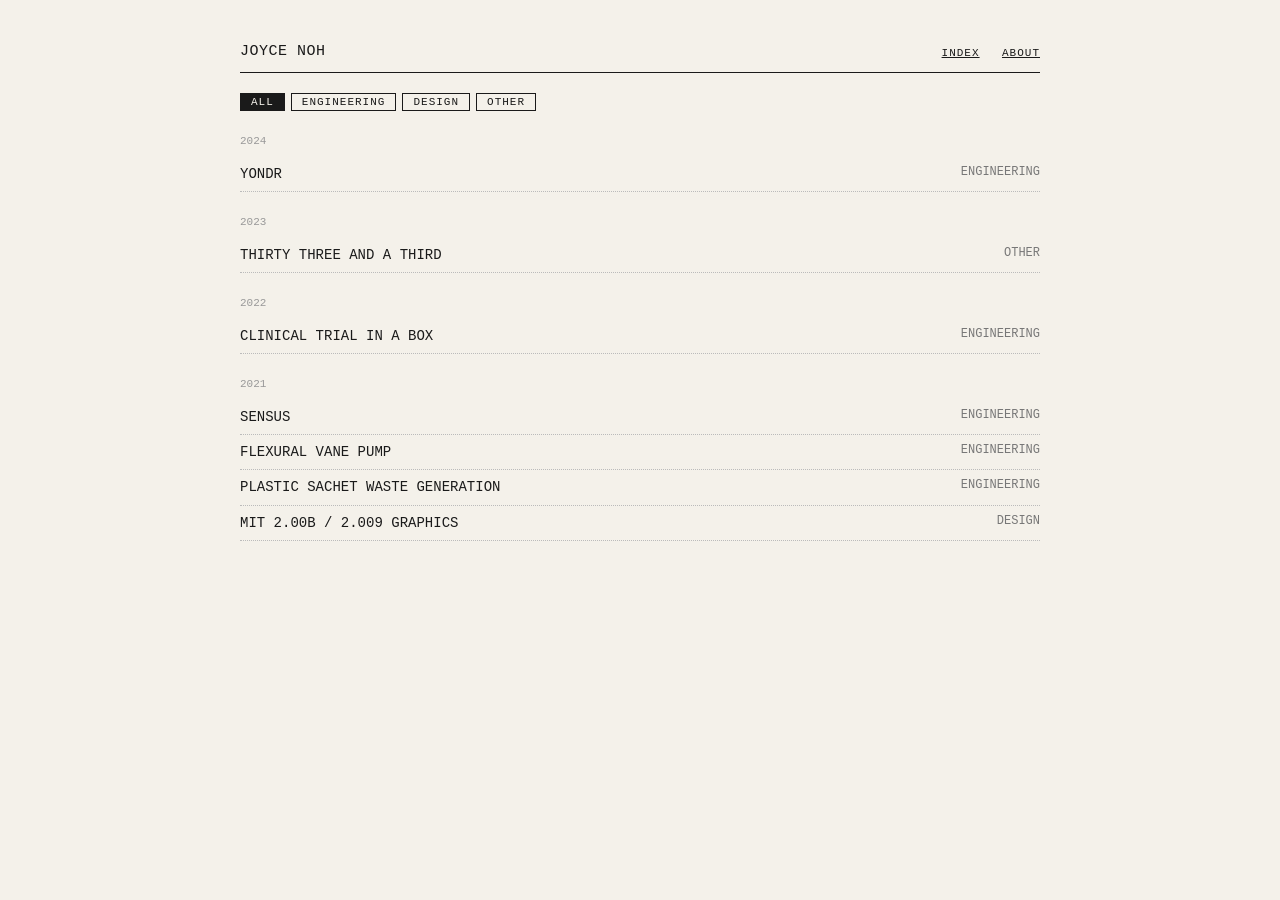
==== index.html @ 88b2808a "Initial portfolio: homepage, about, project pages" ====
<!DOCTYPE html>
<html lang="en">
<head>
    <meta charset="UTF-8">
    <meta name="viewport" content="width=device-width, initial-scale=1.0">
    <title>Joyce Noh</title>
    <link rel="stylesheet" href="style.css">
</head>
<body>
    <!-- HEADER: name + nav. Becomes the "window" chrome later. -->
    <header class="site-header">
        <span class="logo">Joyce Noh</span>
        <nav class="site-nav">
            <a href="index.html">Index</a>
            <a href="about.html">About</a>
        </nav>
    </header>

    <!-- FILTER BAR: clickable discipline buttons. -->
    <nav class="filters">
        <button class="filter is-active" data-filter="all">All</button>
        <button class="filter" data-filter="engineering">Engineering</button>
        <button class="filter" data-filter="design">Design</button>
        <button class="filter" data-filter="other">Other</button>
    </nav>
    
    <!-- PROJECT LIST: work goes here -->
     <main class="archive">

        <!-- 2024 Projects -->
        <section class="year-group">
            <h2 class="year">2024</h2>

            <article class="project" data-discipline="engineering">
                <a href="yondr.html" class="project-link">
                    <span class="project-title">Yondr</span>
                    <span class="project-tag">Engineering</span>
                </a>
            </article>
        </section>

        <!-- 2023 Projects -->
        <section class="year-group">
            <h2 class="year">2023</h2>

            <article class="project" data-discipline="other">
                <a href="thirty-three.html" class="project-link">
                    <span class="project-title">Thirty Three and a Third</span>
                    <span class="project-tag">Other</span>
                </a>
            </article>
        </section>

        <!-- 2022 Projects -->
        <section class="year-group">
            <h2 class="year">2022</h2>

            <article class="project" data-discipline="engineering">
                <a href="clinical-trial.html" class="project-link">
                    <span class="project-title">Clinical Trial in a Box</span>
                    <span class="project-tag">Engineering</span>
                </a>
            </article>
        </section>

        <!-- 2021 Projects -->
        <section class="year-group">
            <h2 class="year">2021</h2>

            <article class="project" data-discipline="engineering">
                <a href="sensus.html" class="project-link">
                    <span class="project-title">Sensus</span>
                    <span class="project-tag">Engineering</span>
                </a>
            </article>

            <article class="project" data-discipline="engineering">
                <a href="vane-pump.html" class="project-link">
                    <span class="project-title">Flexural Vane Pump</span>
                    <span class="project-tag">Engineering</span>
                </a>
            </article>

            <article class="project" data-discipline="engineering">
                <a href="plastic-sachet.html" class="project-link">
                    <span class="project-title">Plastic Sachet Waste Generation</span>
                    <span class="project-tag">Engineering</span>
                </a>
            </article>

            <article class="project" data-discipline="design">
                <a href="mit-graphics.html" class="project-link">
                    <span class="project-title">MIT 2.00B / 2.009 Graphics</span>
                    <span class="project-tag">Design</span>
                </a>
            </article>
        </section>
        
     </main>

     <script src="script.js"></script>

</body>
</html>
---- style.css ----
/* =======================================================================
    JOYCE NOH - PORTFOLIO STYLES
    One shared stylesheet for the whole site.
    Sections:
        1. Foundation
        2. Header (name + nav, shared across pages)
        3. Filter bag (homepage)
        4. Archive list (homepage)
        5. Project detail page header
        6. Divider
   ======================================================================= */

/* ===== FOUNDATION ===== */
/* The whole page: cream paper, black ink, monospace type,
   centered in a narrow readable column. */
body {
    background: #f4f1ea;
    color: #1a1a1a;
    font-family: 'Courier New', Courier, monospace;
    font-size: 14px;
    line-height: 1.6;
    max-width: 800px;       /* keeps the column narrow & readable */
    margin: 40px auto;      /* centers the page horizontally, adds top/bottom space */
    padding: 0 20px;
}

/* Links: black, underlined - classic, restrained. */
a {
    color: #1a1a1a;
}

/* ===== HEADER (no-frame Swiss) ===== 
   Name on the left, nav on the right, hairline underneath.
   Shared by every page. */
.site-header {
    display: flex;                      /* puts name & nav on one row */
    justify-content: space-between;     /* pushes them to opposite ends of the row */
    align-items: center;
    border-bottom: 1px solid #1a1a1a; /* thin black line under header */
    padding-bottom: 8px;
}

/* The name/logo (a link on sub-pages, back to home). */
.logo {
    font-size: 15px;
    letter-spacing: 0.5px;
    text-transform: uppercase;          /* JOYCE NOH */
    text-decoration: none;              /* removes default underline from links */
}

/* Nav links: small, spaced, uppercase. */
.site-nav a {
    font-size: 11px;
    letter-spacing: 1px;
    text-transform: uppercase;          /* INDEX, ABOUT */
    margin-left: 14px;                  /* space between nav links */
}

/* ===== FILTER BAR (homepage) =====
   The clickable ALL / DESIGN / ENGINEERING / OTHER buttons. */
.filters {
    margin: 20px 0;
    display: flex;
    gap: 6px;
}
.filter {
    font-family: inherit;               /* match the monospace */
    font-size: 11px;
    letter-spacing: 1px;
    text-transform: uppercase;          /* ALL, ENGINEERING, DESIGN, OTHER */
    background: transparent;
    color: #1a1a1a;
    border: 1px solid #1a1a1a;
    padding: 2px 10px;
    cursor: pointer;                    /* shows a clickable hand */
}
/* The currently-selected filter: inverted (black fill). */
.filter.is-active {
    background: #1a1a1a;
    color: #f4f1ea;
}

/* ===== ARCHIVE LIST (homepage)=====
   Year-grouped list of projects, each row title + tag. */
.year {
    font-size: 11px;
    font-weight: normal;
    color: #999;                     /* quiet grey year divider */
    margin: 22px 0 6px;
}
.project {
    border-bottom: 1px dotted #bbb;  /* hairline between rows */
}
.project-title {
    text-transform: uppercase;
}
/* Each project row: title left, tag right. */
.project-link {
    display: flex;
    justify-content: space-between;
    text-decoration: none;             /* removes default underline from links */
    padding: 6px 0;
}
.project-title {
    text-transform: uppercase;
}
.project-tag {
    text-transform: uppercase;
    font-size: 12px;
    color: #777;                     /* tag is quieter than title */
}

/* ===== PROJECT DETAIL PAGE HEADER =====
   Title block on the left, metadata block on the right. */

/* Adds breathing room above the project content so it sits balanced
   between the header line and the divider. */
.project-page {
    margin-top: 28px;
}

/* Puts the title block and metadata block side by side. */
.project-header-row {
    display: flex;
    justify-content: space-between;
    align-items: flex-start;                       /* tops line up */
    gap: 24px;
}

/* The big project title. */
.project-heading {
    text-transform: uppercase;
    margin: 0 0 6px 0;                             /* tight gap to the subtitle below */
}

/* The one-line subtitle, snug under the title. */
.project-subtitle {
    font-size: 12px;
    color: #555;
    max-width: 320px;                              /* keeps subtitle from getting too wide */
    margin: 0;
}

/* The metadata list: two left-aligned columns (labels | values),
   sitting on the right side of the header row. */
.project-meta {
    margin: 0;
    display: grid;
    grid-template-columns: auto auto;              /* column 1 = labels, column 2 = values */
    gap: 6px 24px;                                 /* 6px between rows, 24px between columns */
    font-size: 11px;
    align-content: start;                          /* text reads left-to-right */
}
.project-meta dt {
    color: #999;                                 /* labels are quiet grey */
    text-transform: uppercase;
    text-align: left;
}
.project-meta dd {
    margin: 0;                                     /* remove dd's default left indent */
    text-align: left;
}
/* Body images: never wider than the column, keep proportions. */
.project-page img {
    width: 100%;                                   /* fill the column fully, edge to edge */
    height: auto;                                  /* scale height proportionally, no distortion */
    display: block;                                /* sits on its own line, not inline with text */
    margin: 20px 0;                                /* breathing room above and below */
}
/* Section headings in the project body. */
.project-page h2 {
    font-size: 15px;
    text-transform: uppercase;                     /* matches the terminal-label feel */
    letter-spacing: 0.5px;
    margin: 32px 0 8px;                            /* lots of space above, little below */
}
/* Pulled-out quote / callout style. */
.project-page blockquote {
    margin: 24px 0;
    padding-left: 16px;
    border-left: 2px solid #1a1a1a;              /* a vertical rule on the left */
    color: #555;                                 /* slightly quieter than body text */
}

/* ===== DIVIDER =====
   The <hr> line: clean and full-width. */
hr {
    border: none;
    border-top: 1px solid #1a1a1a;
    margin: 24px 0;
}
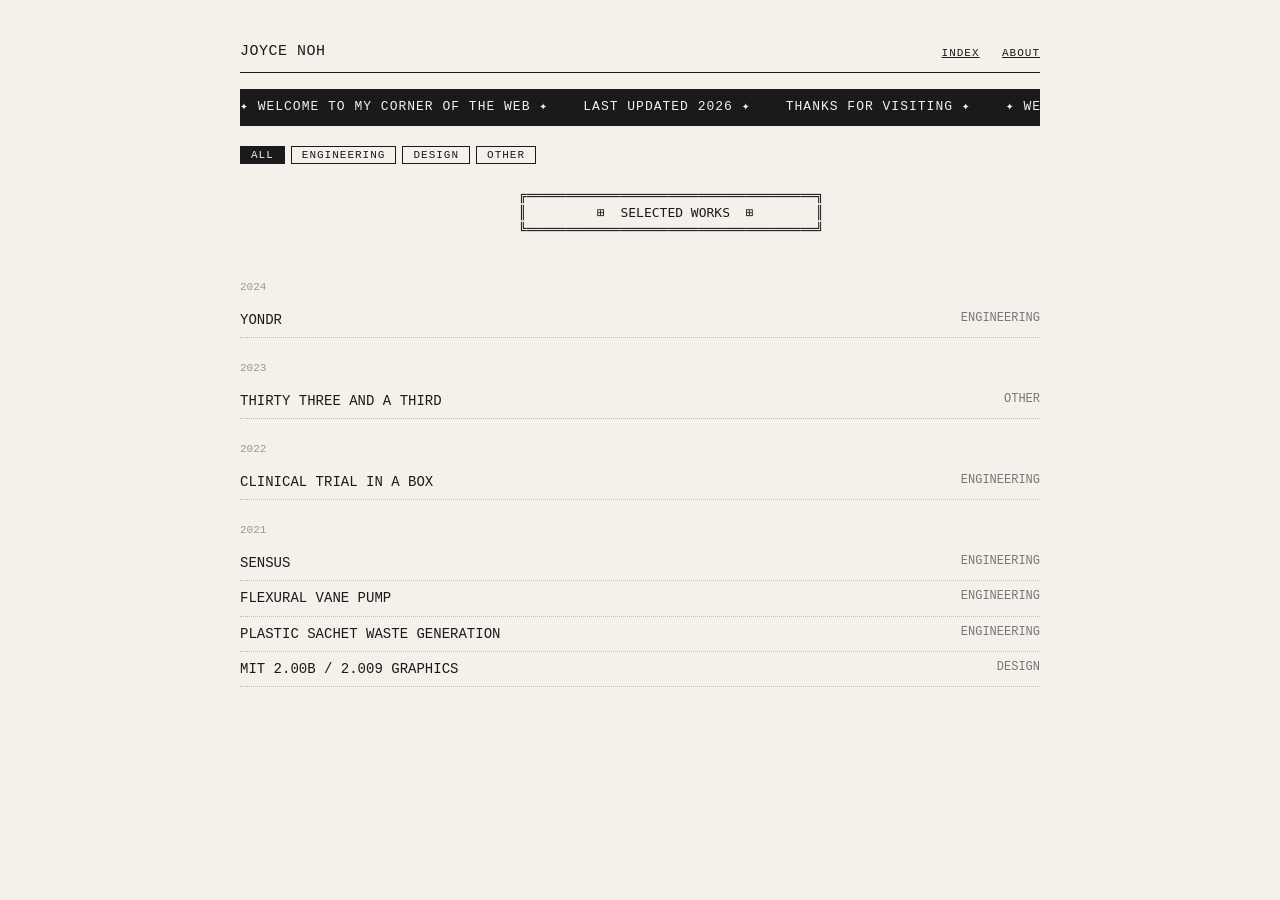
==== commit 21b6ff3e: "Add ASCII divider and marquee" ====
--- a/index.html
+++ b/index.html
@@ -16,6 +16,12 @@
         </nav>
     </header>
 
+    <div class="marquee">
+        <div class="marquee-track">
+            ✦ WELCOME TO MY CORNER OF THE WEB ✦ &nbsp;&nbsp; LAST UPDATED 2026 ✦ &nbsp;&nbsp; THANKS FOR VISITING ✦ &nbsp;&nbsp; ✦ WELCOME TO MY CORNER OF THE WEB ✦ &nbsp;&nbsp; LAST UPDATED 2026 ✦
+        </div>
+    </div>
+
     <!-- FILTER BAR: clickable discipline buttons. -->
     <nav class="filters">
         <button class="filter is-active" data-filter="all">All</button>
@@ -24,6 +30,12 @@
         <button class="filter" data-filter="other">Other</button>
     </nav>
     
+    <pre class="ascii-divider">
+        ╔═════════════════════════════════════╗
+        ║         ⊞  SELECTED WORKS  ⊞        ║
+        ╚═════════════════════════════════════╝
+    </pre>
+
     <!-- PROJECT LIST: work goes here -->
      <main class="archive">
 
--- a/style.css
+++ b/style.css
@@ -188,4 +188,100 @@
     border: none;
     border-top: 1px solid #1a1a1a;
     margin: 24px 0;
+}
+
+/* ===== CONTACT FORM ===== */
+
+/* "Get in touch" heading. */
+.contact-heading {
+    font-size: 15px;
+    text-transform: uppercase;
+    letter-spacing: 0.5px;
+    margin: 40px 0 16px;
+}
+
+/* The form: stack fields vertically with even spacing. */
+.contact-form {
+    display: flex;
+    flex-direction: column;         /* fields stack top-to-bottom */
+    gap: 16px;
+    max-width: 480 px;              /* keeps the form from getting too wide */
+}
+
+/* Each lable: small uppercase text above its input. */
+.contact-form label {
+    display: flex;
+    flex-direction: column;         /* label text sits above the box */
+    gap: 4px;
+    font-size: 11px;
+    letter-spacing: 1px;
+    text-transform: uppercase;
+    color: #999;
+}
+
+/* The input boxes & textarea: match the monospace, cream, hard-border look. */
+.contact-form input,
+.contact-form textarea {
+    font-family: inherit;           /* monospace, like the rest of the site */
+    font-size: 14px;
+    color: #1a1a1a;
+    background: #f4f1ea;          /* same cream as the page */
+    border: 1px solid #1a1a1a;
+    padding: 8px 10px;
+}
+
+/* The textarea: don't let it be resized sideways. */
+.contact-form textarea {
+    resize: vertical;
+}
+
+/* The send button: inverted (black fill), like the active filter. */
+.contact-form button {
+    font-family: inherit;
+    font-size: 11px;
+    letter-spacing: 1px;
+    text-transform: uppercase;
+    background: #1a1a1a;
+    color: #f4f1ea;
+    border: 1px solid #1a1a1a;
+    padding: 8px 16px;
+    cursor: pointer;
+    align-self: flex-start;        /* button only as wide as its text, not full-width */
+}
+
+/* ===== OLD-WEB FLOURISHES ===== */
+
+.ascii-divider {
+    font-size: 13px;
+    line-height: 1.3;
+    color: #1a1a1a;
+    text-align: center;
+    margin: 24px 0;
+    overflow-x: auto;              /* if it's too wide on mobile, scroll rather than break */
+}
+
+/* Scrolling ticker. */
+/* @keyframes — a CSS animation. It defines a motion from a start state (from) to an end state (to),
+   and the animation property on .marquee-track plays it. Breaking down animation: scroll-left 20s
+   linear infinite: scroll-left is the keyframes name, 20s is how long one pass takes (bigger = slower),
+   linear means constant speed (no easing), infinite means loop forever. translateX slides the element
+   horizontally — from 60% right to 100% left, so the text travels across and repeats. */
+.marquee {
+    background: #1a1a1a;
+    color: #f4f1ea;
+    overflow: hidden;              /* hide text that's outside the bar */
+    white-space: nowrap;           /* keep it all on one line */
+    padding: 8px 0;
+    margin: 16px 0;
+    font-size: 13px;
+    letter-spacing: 1px;
+}
+.marquee-track {
+    display: inline-block;
+    animation: scroll-left 30s linear infinite;       /* the movement */
+}
+/* Defines the actual motion: slide from right to left, forever. */
+@keyframes scroll-left {
+    from { transform: translateX(60%); }
+    to   { transform: translateX(-100%); }
 }
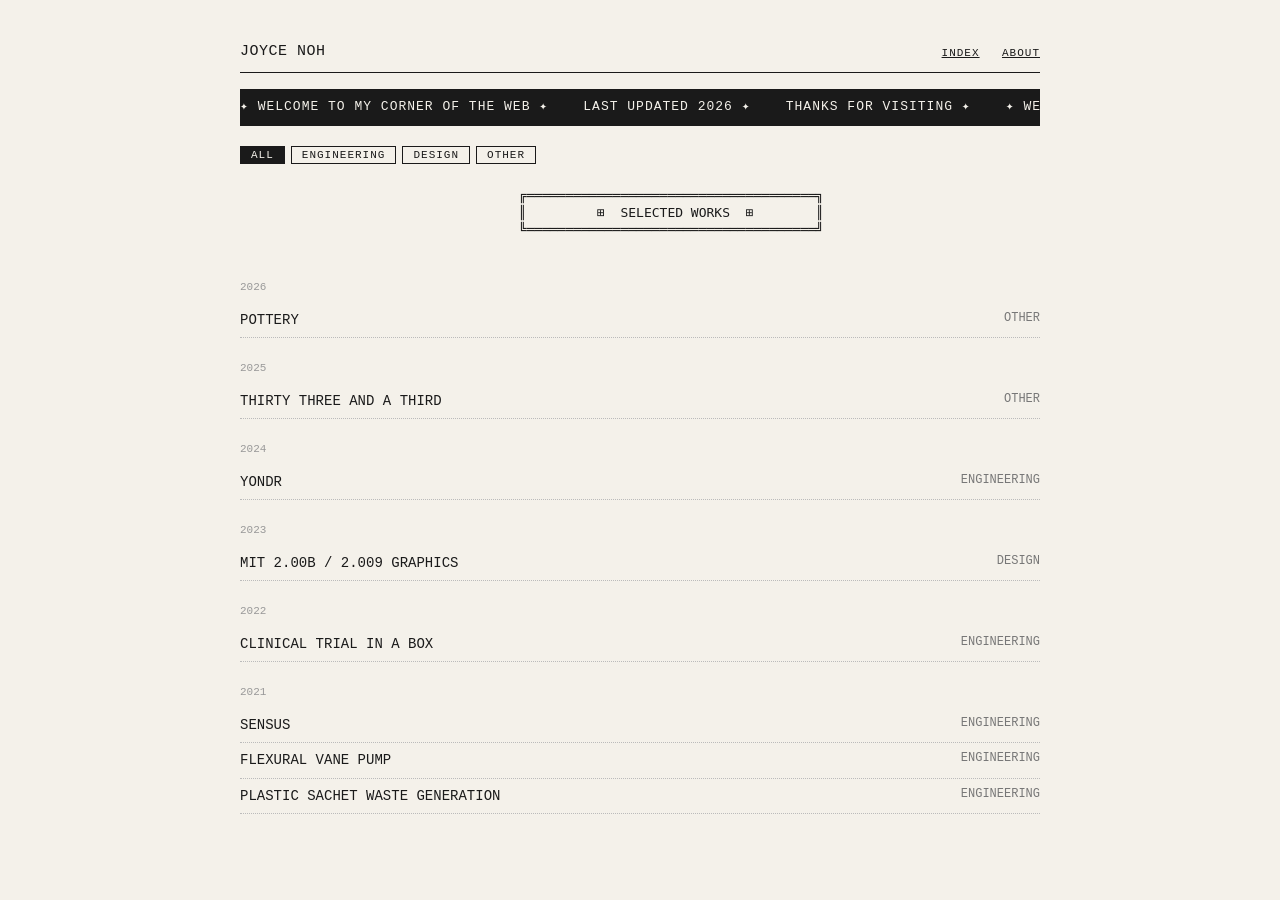
==== commit 1a6e134c: "Added pottery to index.html and corrected years" ====
--- a/index.html
+++ b/index.html
@@ -39,6 +39,30 @@
     <!-- PROJECT LIST: work goes here -->
      <main class="archive">
 
+        <!-- 2026 Projects -->
+        <section class="year-group">
+            <h2 class="year">2026</h2>
+
+            <article class="project" data-discipline="other">
+                <a href="pottery.html" class="project-link">
+                    <span class="project-title">Pottery</span>
+                    <span class="project-tag">Other</span>
+                </a>
+            </article>
+        </section>
+
+        <!-- 2025 Projects -->
+        <section class="year-group">
+            <h2 class="year">2025</h2>
+
+            <article class="project" data-discipline="other">
+                <a href="thirty-three.html" class="project-link">
+                    <span class="project-title">Thirty Three and a Third</span>
+                    <span class="project-tag">Other</span>
+                </a>
+            </article>
+        </section>
+        
         <!-- 2024 Projects -->
         <section class="year-group">
             <h2 class="year">2024</h2>
@@ -49,16 +73,17 @@
                     <span class="project-tag">Engineering</span>
                 </a>
             </article>
+
         </section>
 
         <!-- 2023 Projects -->
         <section class="year-group">
             <h2 class="year">2023</h2>
 
-            <article class="project" data-discipline="other">
-                <a href="thirty-three.html" class="project-link">
-                    <span class="project-title">Thirty Three and a Third</span>
-                    <span class="project-tag">Other</span>
+            <article class="project" data-discipline="design">
+                <a href="mit-graphics.html" class="project-link">
+                    <span class="project-title">MIT 2.00B / 2.009 Graphics</span>
+                    <span class="project-tag">Design</span>
                 </a>
             </article>
         </section>
@@ -100,12 +125,6 @@
                 </a>
             </article>
 
-            <article class="project" data-discipline="design">
-                <a href="mit-graphics.html" class="project-link">
-                    <span class="project-title">MIT 2.00B / 2.009 Graphics</span>
-                    <span class="project-tag">Design</span>
-                </a>
-            </article>
         </section>
         
      </main>
--- a/style.css
+++ b/style.css
@@ -7,10 +7,14 @@
         3. Filter bag (homepage)
         4. Archive list (homepage)
         5. Project detail page header
-        6. Divider
+        6. Project detail page body (images, headings, quotes)
+        7. Divider
+        8. Contact Form
+        9. Old-web flourishes (ASCII dividers, marquee)
+        10. Cafe page images (hero, snapshot, gallery)
    ======================================================================= */
 
-/* ===== FOUNDATION ===== */
+/* ===== 1. FOUNDATION ===== */
 /* The whole page: cream paper, black ink, monospace type,
    centered in a narrow readable column. */
 body {
@@ -29,7 +33,7 @@
     color: #1a1a1a;
 }
 
-/* ===== HEADER (no-frame Swiss) ===== 
+/* ===== 2. HEADER (no-frame Swiss) ===== 
    Name on the left, nav on the right, hairline underneath.
    Shared by every page. */
 .site-header {
@@ -56,7 +60,7 @@
     margin-left: 14px;                  /* space between nav links */
 }
 
-/* ===== FILTER BAR (homepage) =====
+/* ===== 3. FILTER BAR (homepage) =====
    The clickable ALL / DESIGN / ENGINEERING / OTHER buttons. */
 .filters {
     margin: 20px 0;
@@ -80,7 +84,7 @@
     color: #f4f1ea;
 }
 
-/* ===== ARCHIVE LIST (homepage)=====
+/* ===== 4. ARCHIVE LIST (homepage)=====
    Year-grouped list of projects, each row title + tag. */
 .year {
     font-size: 11px;
@@ -91,9 +95,6 @@
 .project {
     border-bottom: 1px dotted #bbb;  /* hairline between rows */
 }
-.project-title {
-    text-transform: uppercase;
-}
 /* Each project row: title left, tag right. */
 .project-link {
     display: flex;
@@ -110,7 +111,7 @@
     color: #777;                     /* tag is quieter than title */
 }
 
-/* ===== PROJECT DETAIL PAGE HEADER =====
+/* ===== 5. PROJECT DETAIL PAGE HEADER =====
    Title block on the left, metadata block on the right. */
 
 /* Adds breathing room above the project content so it sits balanced
@@ -160,6 +161,9 @@
     margin: 0;                                     /* remove dd's default left indent */
     text-align: left;
 }
+
+/* ===== 6. PROJECT DETAIL PAGE BODY ===== */
+
 /* Body images: never wider than the column, keep proportions. */
 .project-page img {
     width: 100%;                                   /* fill the column fully, edge to edge */
@@ -178,11 +182,16 @@
 .project-page blockquote {
     margin: 24px 0;
     padding-left: 16px;
-    border-left: 2px solid #1a1a1a;              /* a vertical rule on the left */
+    border-left: 2px solid #999;              /* a vertical rule on the left */
     color: #555;                                 /* slightly quieter than body text */
 }
-
-/* ===== DIVIDER =====
+/* "Back to index" link at the bottom. */
+.back {
+    margin-top: 40px;
+    font-size: 12px;
+}
+
+/* ===== 7. DIVIDER =====
    The <hr> line: clean and full-width. */
 hr {
     border: none;
@@ -190,7 +199,7 @@
     margin: 24px 0;
 }
 
-/* ===== CONTACT FORM ===== */
+/* ===== 8. CONTACT FORM ===== */
 
 /* "Get in touch" heading. */
 .contact-heading {
@@ -249,7 +258,7 @@
     align-self: flex-start;        /* button only as wide as its text, not full-width */
 }
 
-/* ===== OLD-WEB FLOURISHES ===== */
+/* ===== 9. OLD-WEB FLOURISHES ===== */
 
 .ascii-divider {
     font-size: 13px;
@@ -284,4 +293,76 @@
 @keyframes scroll-left {
     from { transform: translateX(60%); }
     to   { transform: translateX(-100%); }
+}
+
+/* "Under construction" ASCII banner for stub pages. */
+.ascii-construction {
+    font-size: 13px;
+    line-height: 1.3;
+    text-align: center;
+    color: #1a1a1a;
+    margin: 32px 0;
+    overflow-x: auto;              /* scroll rather than break on narrow screens */
+}
+
+/* ===== 10. CAFE PAGE IMAGES ===== 
+   NOTE: rules here are more specific than the generic ".project-page img" in section 6, so they override it for images inside
+   .cafe-hero / .cafe-snapshot / .cafe-gallery. */
+
+/* Logo hero: clean solid border, centered, capped width. */
+.cafe-hero {
+    text-align: center;
+    margin: 24px 0;
+}
+.cafe-hero img {
+    max-width: 320px;                  /* keeps the logo from getting too wide. shouldn't fill the whole column */
+    width: 100%;
+    border: 1px solid #1a1a1a;
+    padding: 18px;
+    background: #fff;
+    margin: 0 auto;                    /* centers the logo inside .cafe-hero */
+}
+
+/* Framed snapshot: full width, thin solid border, caption below. */
+.cafe-snapshot {
+    margin: 24px 0;
+}
+.cafe-snapshot img {
+    width: 100%;
+    border: 1px solid #1a1a1a;
+    padding: 6px;
+    background: #fff;
+    margin: 0;                         /* override section-6 img margin */
+}
+.cafe-snapshot figcaption {
+    text-align: center;
+    font-size: 11px;
+    color: #777;
+    letter-spacing: 1px;
+    margin-top: 6px;
+}
+
+/* Gallery: two-up grid with playful dashed borders. */
+.cafe-gallery {
+    display: grid;
+    grid-template-columns: 1fr 1fr;    /* two equal columns */
+    gap: 14px;
+    margin: 24px 0;
+}
+.cafe-gallery figure {
+    margin: 0;
+}
+.cafe-gallery img {
+    width: 100%;
+    border: 1px dashed #1a1a1a;      /* dashed = the playful touch */
+    padding: 6px;
+    background: #fff;
+    margin: 0;                         /* override section-6 img margin */
+}
+.cafe-gallery figcaption {
+    text-align: center;
+    font-size: 11px;
+    color: #777;
+    letter-spacing: 1px;
+    margin-top: 5px;
 }
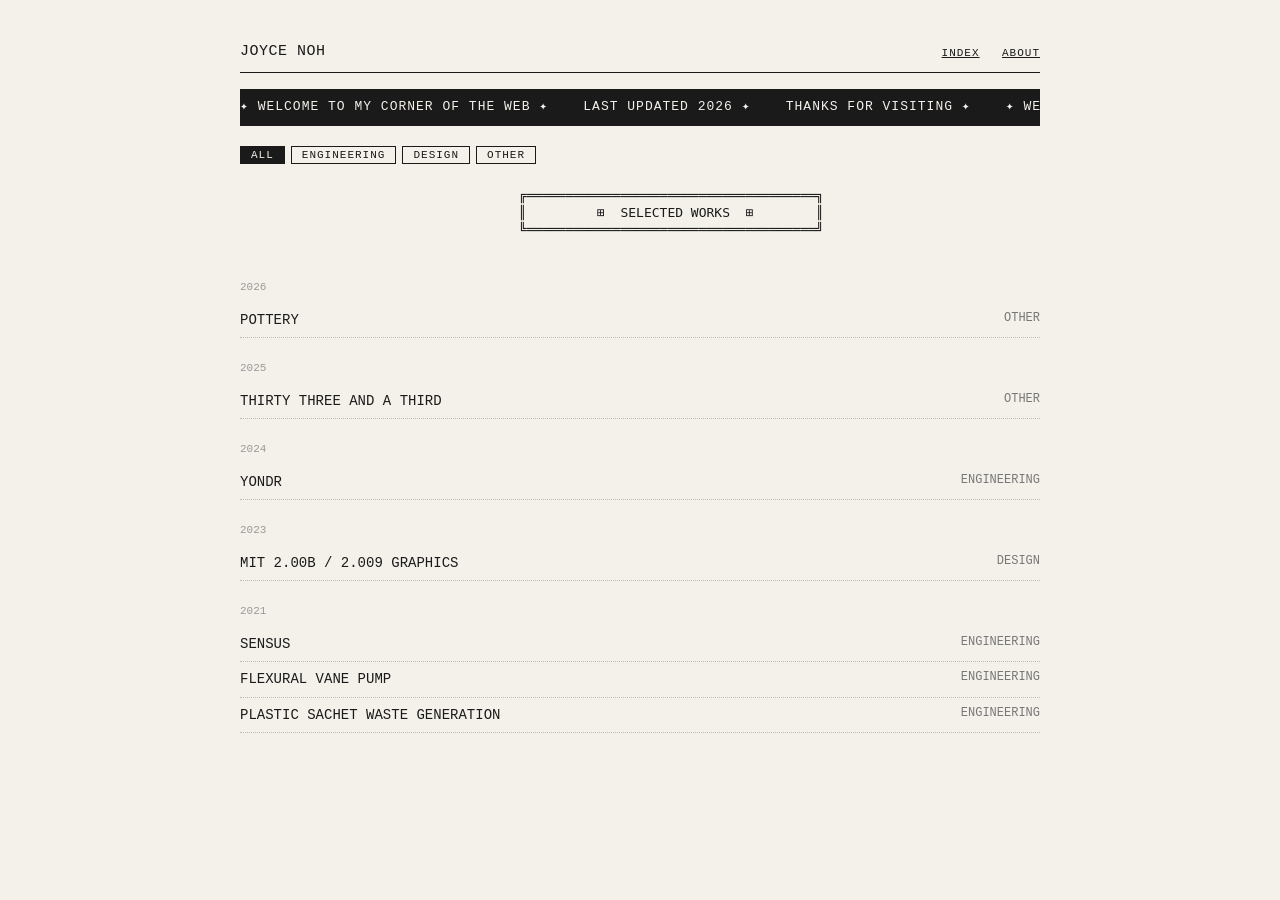
==== commit bab170c8: "overall updates and holding on clinicial trial page" ====
--- a/index.html
+++ b/index.html
@@ -88,7 +88,7 @@
             </article>
         </section>
 
-        <!-- 2022 Projects -->
+        <!-- 2022 Projects --
         <section class="year-group">
             <h2 class="year">2022</h2>
 
@@ -98,7 +98,7 @@
                     <span class="project-tag">Engineering</span>
                 </a>
             </article>
-        </section>
+        </section> -->
 
         <!-- 2021 Projects -->
         <section class="year-group">
--- a/style.css
+++ b/style.css
@@ -12,6 +12,7 @@
         8. Contact Form
         9. Old-web flourishes (ASCII dividers, marquee)
         10. Cafe page images (hero, snapshot, gallery)
+        11. Dense photo grid
    ======================================================================= */
 
 /* ===== 1. FOUNDATION ===== */
@@ -365,4 +366,23 @@
     color: #777;
     letter-spacing: 1px;
     margin-top: 5px;
+}
+
+/* ===== 11. PHOTO GALLERY (masonry, 3 columns, uncropped) =====
+   Images keep their natural proportions and flow down each
+   column, packing tightly like a magazine layout. */
+.photo-grid {
+  column-count: 3;          /* three columns */
+  column-gap: 8px;          /* space between columns */
+  margin: 20px 0;
+}
+.photo-grid img {
+  width: 100%;              /* fill the column width... */
+  height: auto;            /* ...and scale height naturally (no crop) */
+  display: block;
+  margin: 0 0 8px 0;        /* vertical gap between stacked images */
+  border: 1px solid #1a1a1a;
+  background: #fff;
+  /* Keeps an image from being split across two columns: */
+  break-inside: avoid;
 }
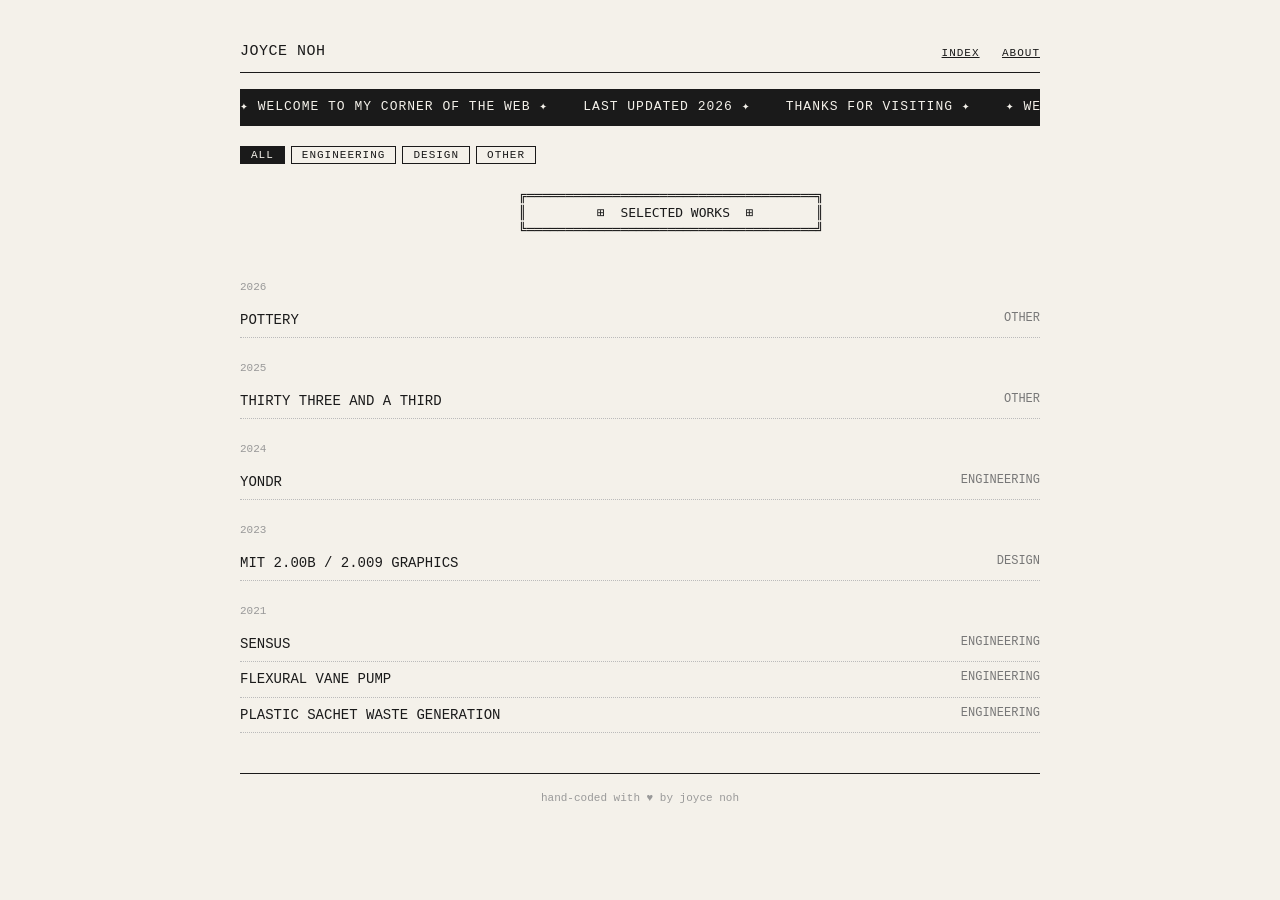
==== commit ba2429d0: "Add hand-coded footer and learning note to About" ====
--- a/index.html
+++ b/index.html
@@ -127,9 +127,13 @@
 
         </section>
         
-     </main>
+    </main>
 
-     <script src="script.js"></script>
+    <script src="script.js"></script>
+
+    <footer class="site-footer">
+        hand-coded with ♥ by joyce noh
+    </footer>
 
 </body>
 </html>
--- a/style.css
+++ b/style.css
@@ -13,6 +13,8 @@
         9. Old-web flourishes (ASCII dividers, marquee)
         10. Cafe page images (hero, snapshot, gallery)
         11. Dense photo grid
+        12. Flow chain diagram
+        13. Site footer
    ======================================================================= */
 
 /* ===== 1. FOUNDATION ===== */
@@ -385,4 +387,38 @@
   background: #fff;
   /* Keeps an image from being split across two columns: */
   break-inside: avoid;
+}
+
+/* ===== 12. FLOW CHAIN DIAGRAM =====
+   A vertical sequence of boxes joined by arrows. Built from
+   plain HTML so it needs no image file. */
+.flow-chain {
+  display: flex;
+  flex-direction: column;   /* stack the steps vertically */
+  align-items: center;      /* center them in the column */
+  gap: 4px;
+  margin: 24px 0;
+}
+.flow-step {
+  border: 1px solid #1a1a1a;
+  background: #fff;
+  padding: 10px 16px;
+  max-width: 420px;
+  text-align: center;
+  font-size: 13px;
+}
+.flow-arrow {
+  color: #999;              /* the connecting arrows, quiet grey */
+  font-size: 16px;
+  line-height: 1;
+}
+
+/* ===== 13. SITE FOOTER ===== */
+.site-footer {
+  text-align: center;
+  font-size: 11px;
+  color: #999;
+  margin-top: 40px;
+  padding-top: 16px;
+  border-top: 1px solid #1a1a1a;
 }
